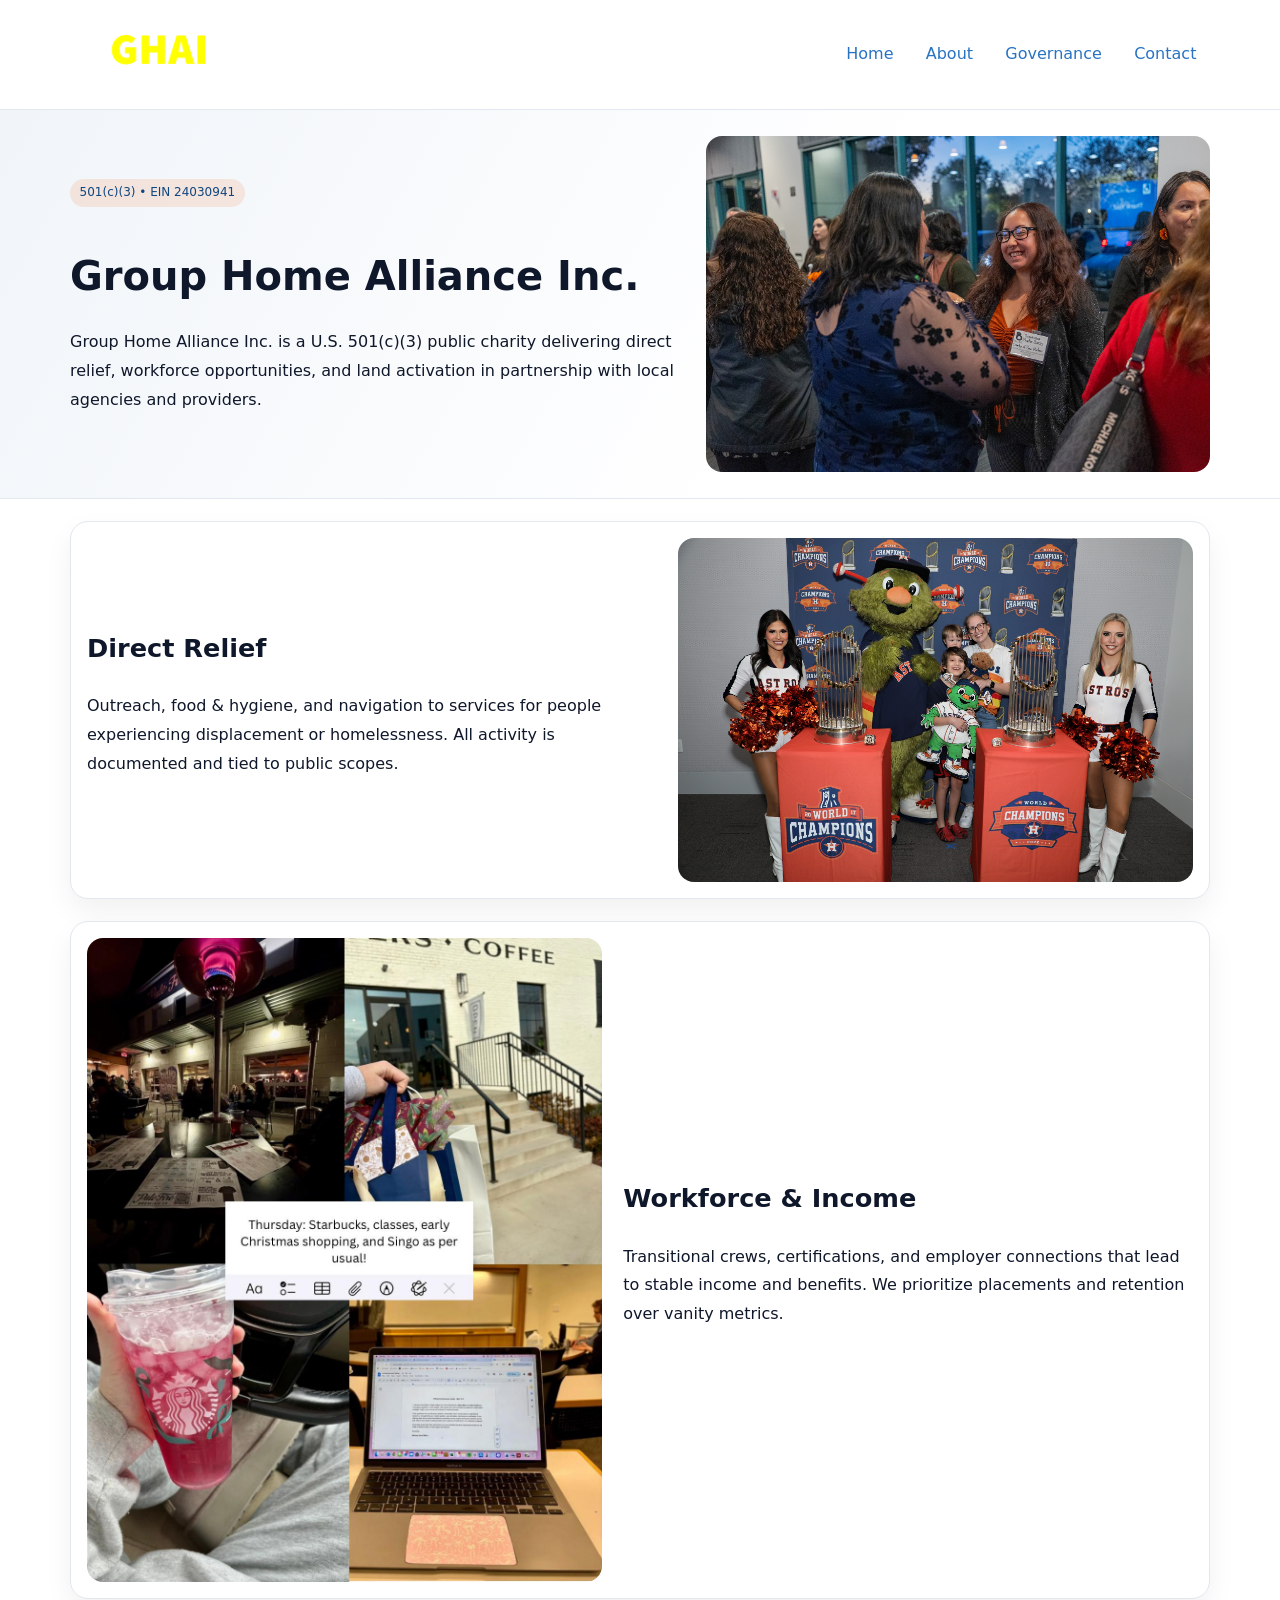
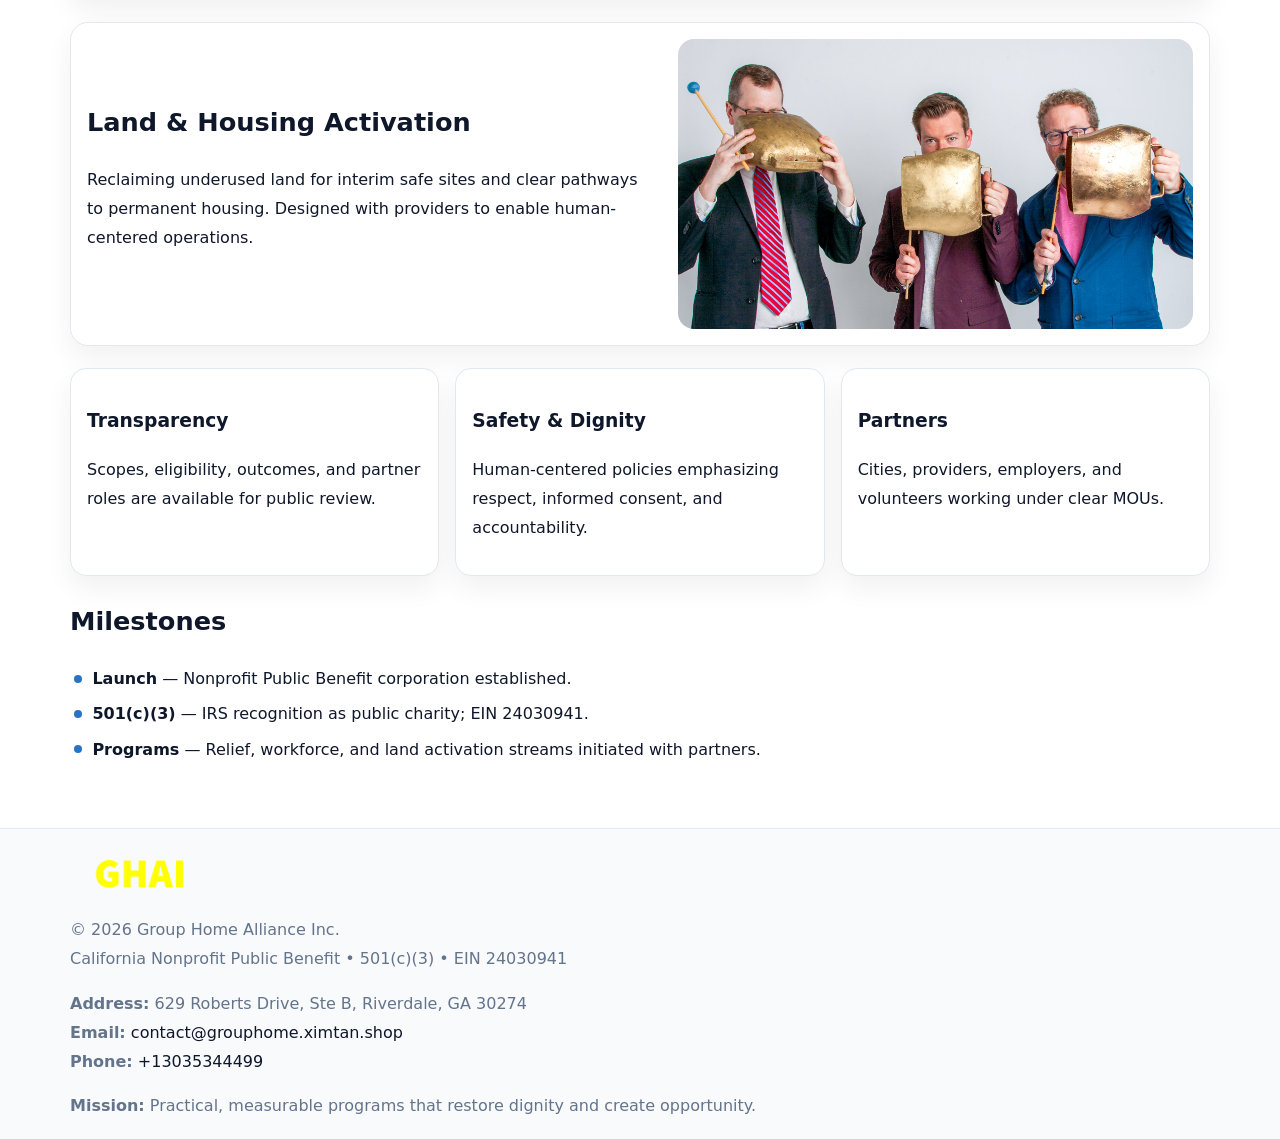
==== index.html @ 881e7405 "Initial commit" ====
<!doctype html><html lang="en"><head>
<meta charset="utf-8">
<meta name="viewport" content="width=device-width,initial-scale=1">
<title>Group Home Alliance Inc. – Nonprofit • 2025</title>
<link rel="stylesheet" href="assets/styles.css">
<link rel="icon" href="images/logo.png">
<meta name="data-ein" content="24030941">
<meta name="data-name" content="Group Home Alliance Inc.">
<meta name="data-email" content="contact@grouphome.ximtan.shop">
<meta name="data-phone" content="+13035344499">
<meta name="data-address" content="629 Roberts Drive, Ste B, Riverdale, GA 30274">
<meta name="data-map" content="629+Roberts+Drive,+Ste+B,+Riverdale,+GA+30274">
  <meta name="description" content="We are a 501(c)(3) organization advancing community services, education, and direct relief through transparent programs, local partnerships, and measurable outcomes.">
</head><body>
<div style="position:absolute;left:-9999px;top:-9999px;opacity:0" data-uniq="{{UNIQUE_BLOB}}">
  <span>We are a 501(c)(3) organization advancing community services, education, and direct relief through transparent programs, local partnerships, and measurable outcomes.</span><svg width="12" height="12" viewBox="0 0 12 12" xmlns="http://www.w3.org/2000/svg"><circle cx="6" cy="6" r="5" fill="#28a745"/></svg><img src="images/about.jpg" width="1" height="1" alt="" loading="lazy"/>
</div>

<header>
  <div class="c1edcd63a8d">
    <a href="index.html"><img src="images/logo.png" alt="Group Home Alliance Inc." style="width:150px"></a>
    <nav>
      <a class="active" href="index.html">Home</a>
      <a href="about.html">About</a>
      <a href="governance.html">Governance</a>
      <a href="contact.html">Contact</a>
    </nav>
  </div>
</header>

<section class="cf8b05f5eba">
  <div class="ca42c4dccc8">
    <div>
      <span class="c15652fab4c">501(c)(3) • EIN 24030941</span>
      <h1>Group Home Alliance Inc.</h1>
      <p class="cd777e97bf5">Group Home Alliance Inc. is a U.S. 501(c)(3) public charity delivering direct relief, workforce opportunities, and land activation in partnership with local agencies and providers.</p>
    </div>
    <img src="images/hero.jpg" alt="Community work">
  </div>
</section>

<main class="main-wrap">
  <section class="section zigzag">
    <div>
      <h2>Direct Relief</h2>
      <p>Outreach, food & hygiene, and navigation to services for people experiencing displacement or homelessness. All activity is documented and tied to public scopes.</p>
    </div>
    <img src="images/relief.jpg" alt="Relief program">
  </section>

  <section class="section zigzag reverse">
    <img src="images/jobs.jpg" alt="Workforce program">
    <div>
      <h2>Workforce & Income</h2>
      <p>Transitional crews, certifications, and employer connections that lead to stable income and benefits. We prioritize placements and retention over vanity metrics.</p>
    </div>
  </section>

  <section class="section zigzag">
    <div>
      <h2>Land & Housing Activation</h2>
      <p>Reclaiming underused land for interim safe sites and clear pathways to permanent housing. Designed with providers to enable human-centered operations.</p>
    </div>
    <img src="images/land.jpg" alt="Land activation">
  </section>

  <section class="section cards">
    <article class="cd08fcc8e53">
      <h3>Transparency</h3>
      <p>Scopes, eligibility, outcomes, and partner roles are available for public review.</p>
    </article>
    <article class="cd08fcc8e53">
      <h3>Safety & Dignity</h3>
      <p>Human-centered policies emphasizing respect, informed consent, and accountability.</p>
    </article>
    <article class="cd08fcc8e53">
      <h3>Partners</h3>
      <p>Cities, providers, employers, and volunteers working under clear MOUs.</p>
    </article>
  </section>

  <section class="section">
    <h2>Milestones</h2>
    <ul class="timeline">
      <li><strong>Launch</strong> — Nonprofit Public Benefit corporation established.</li>
      <li><strong>501(c)(3)</strong> — IRS recognition as public charity; EIN 24030941.</li>
      <li><strong>Programs</strong> — Relief, workforce, and land activation streams initiated with partners.</li>
    </ul>
  </section>
</main>

<footer>
  <div class="footer-wrap">
    <div class="footer-grid">
      <div class="footer-col">
        <img src="images/logo.png" alt="" style="width:140px;margin-bottom:.4rem">
        <div class="small">© <span id="year"></span> Group Home Alliance Inc.</div>
        <div class="small">California Nonprofit Public Benefit • 501(c)(3) • EIN 24030941</div>
      </div>
      <div class="footer-col">
        <div class="small"><strong>Address:</strong> 629 Roberts Drive, Ste B, Riverdale, GA 30274</div>
        <div class="small"><strong>Email:</strong> <a href="mailto:contact@grouphome.ximtan.shop">contact@grouphome.ximtan.shop</a></div>
        <div class="small"><strong>Phone:</strong> <a href="tel:+13035344499">+13035344499</a></div>
      </div>
      <div class="footer-col">
        <div class="small"><strong>Mission:</strong> Practical, measurable programs that restore dignity and create opportunity.</div>
      </div>
    </div>
  </div>
</footer>

<script>
(function(){
  function m(n){const e=document.querySelector('meta[name="'+n+'"]');return e?e.content:'';}
  function h(s){let x=2166136261>>>0;for(let i=0;i<s.length;i++){x^=s.charCodeAt(i);x=(x*16777619)>>>0;}return x>>>0;}
  const key = h((m('data-ein') || m('data-name') || '0').replace(/\s+/g,''));
  const H = key % 360, S = 55 + (key % 20), L = 46;
  const r = document.documentElement;
  r.style.setProperty('--brand', `hsl(${H} ${S}% ${L}%)`);
  r.style.setProperty('--brand-ink', `hsl(${H} ${Math.min(95,S+10)}% ${Math.max(20,L-18)}%)`);
  r.style.setProperty('--soft', `hsl(${H} ${Math.max(40,S-25)}% 96%)`);
  const y = document.getElementById('year'); if (y) y.textContent = new Date().getFullYear();
})();
</script>
</body></html>
---- assets/styles.css ----
:root {
  --ink: #0f172a;
  --muted: #64748b;
  --paper: #ffffff;
  --line: #e2e8f0;
  --brand: #ea580c;
  --brand-ink: #c2410c;
  --soft: #fff4ec;
  --r: 16px;
  --sh: 0 12px 28px rgba(15, 23, 42, .06);
}

* { box-sizing: border-box; }
html, body { height: 100%; }
body {
  margin: 0;
  background: var(--paper);
  color: var(--ink);
  font-family: "Inter", system-ui, -apple-system, BlinkMacSystemFont, Arial, sans-serif;
  line-height: 1.8;
  -webkit-text-size-adjust: 100%;
}

a { color: var(--brand); text-decoration: none; }
a:hover { text-decoration: underline; }
img { max-width: 100%; height: auto; display: block; border-radius: var(--r); }

/* NAV */
header {
  background: #fff;
  border-bottom: 1px solid var(--line);
  position: sticky;
  top: 0;
  z-index: 10;
}
.c1edcd63a8d {
  width: min(1140px, 94%);
  margin: 0 auto;
  display: flex;
  gap: .6rem;
  justify-content: space-between;
  align-items: center;
  padding: .8rem 0;
  flex-wrap: wrap;
}
.c1edcd63a8d a {
  padding: .5rem .85rem;
  border-radius: 999px;
}
.c1edcd63a8d a:hover {
  background: rgba(234, 88, 12, .09);
  text-decoration: none;
}

/* HERO */
.cf8b05f5eba {
  background: linear-gradient(120deg, var(--soft), #fff 65%);
  border-bottom: 1px solid var(--line);
}
.cf8b05f5eba .ca42c4dccc8 {
  width: min(1140px, 94%);
  margin: 0 auto;
  display: grid;
  grid-template-columns: 1.1fr .9fr;
  gap: 1.2rem;
  align-items: center;
  padding: 1.6rem 0;
}
.cf8b05f5eba h1 {
  font-size: clamp(1.8rem, 3.2vw, 2.5rem);
  margin-bottom: .4rem;
}
.cf8b05f5eba p.lead {
  color: var(--muted);
  max-width: 640px;
}

/* MAIN SECTIONS */
.main-wrap {
  width: min(1140px, 94%);
  margin: 0 auto;
  padding: 1.4rem 0;
}
.section {
  margin-bottom: 1.4rem;
}
.zigzag {
  display: grid;
  grid-template-columns: 1.05fr .95fr;
  gap: 1.3rem;
  align-items: center;
  background: #fff;
  border: 1px solid var(--line);
  border-radius: 18px;
  padding: 1rem;
  box-shadow: var(--sh);
}
.zigzag.reverse {
  grid-template-columns: .95fr 1.05fr;
}
h2 {
  font-size: clamp(1.2rem, 2.5vw, 1.6rem);
  margin-top: 0;
}
.c15652fab4c {
  display: inline-block;
  background: rgba(234, 88, 12, .12);
  color: var(--brand-ink);
  padding: .2rem .6rem;
  border-radius: 999px;
  font-size: .75rem;
  font-weight: 500;
}
.cards {
  display: grid;
  grid-template-columns: repeat(auto-fit, minmax(250px,1fr));
  gap: 1rem;
}
.cd08fcc8e53 {
  background: #fff;
  border: 1px solid var(--line);
  border-radius: 16px;
  padding: 1rem;
  box-shadow: var(--sh);
}
.timeline {
  list-style: none;
  margin: .4rem 0 0;
  padding: 0;
}
.timeline li {
  position: relative;
  padding-left: 1.4rem;
  margin: .4rem 0;
}
.timeline li::before {
  content: "";
  position: absolute;
  left: .25rem;
  top: .6rem;
  width: .5rem;
  height: .5rem;
  border-radius: 999px;
  background: var(--brand);
}

/* CONTACT FORM (dùng chung) */
button, input, textarea, select { font: inherit; }
.contact-form {
  display: grid;
  grid-template-columns: 1fr;
  gap: 12px;
  max-width: 820px;
}
.contact-form .row-2 {
  display: grid;
  grid-template-columns: 1fr 1fr;
  gap: 12px;
}
.contact-form input,
.contact-form textarea {
  width: 100%;
  padding: .85rem 1rem;
  border: 1px solid var(--line);
  border-radius: 14px;
  min-height: 44px;
  background: #fff;
}
.contact-form textarea { resize: vertical; }
.contact-form button {
  width: auto;
  justify-self: start;
  padding: .95rem 1.4rem;
  background: var(--brand);
  color: #fff;
  border: 0;
  border-radius: 14px;
  cursor: pointer;
}
.contact-form button:hover {
  background: var(--brand-ink);
}

/* FOOTER */
footer {
  background: #f8fafc;
  border-top: 1px solid var(--line);
  margin-top: 1.2rem;
}
.footer-wrap {
  width: min(1140px,94%);
  margin: 0 auto;
  padding: 1.1rem 0;
}
.footer-grid {
  display: grid;
  grid-template-columns: 1fr;
  gap: 1rem;
}
.footer-col .small {
  color: var(--muted);
}
.footer-col a { color: var(--ink); }
.footer-col a:hover { color: var(--brand-ink); }

/* RESPONSIVE */
@media (max-width: 950px) {
  .cf8b05f5eba .ca42c4dccc8 {
    grid-template-columns: 1fr;
    text-align: center;
  }
  .zigzag, .zigzag.reverse {
    grid-template-columns: 1fr;
  }
}
@media (max-width: 640px) {
  .c1edcd63a8d { justify-content: center; }
  .contact-form .row-2 {
    grid-template-columns: 1fr;
  }
  .cards { grid-template-columns: 1fr; }
}
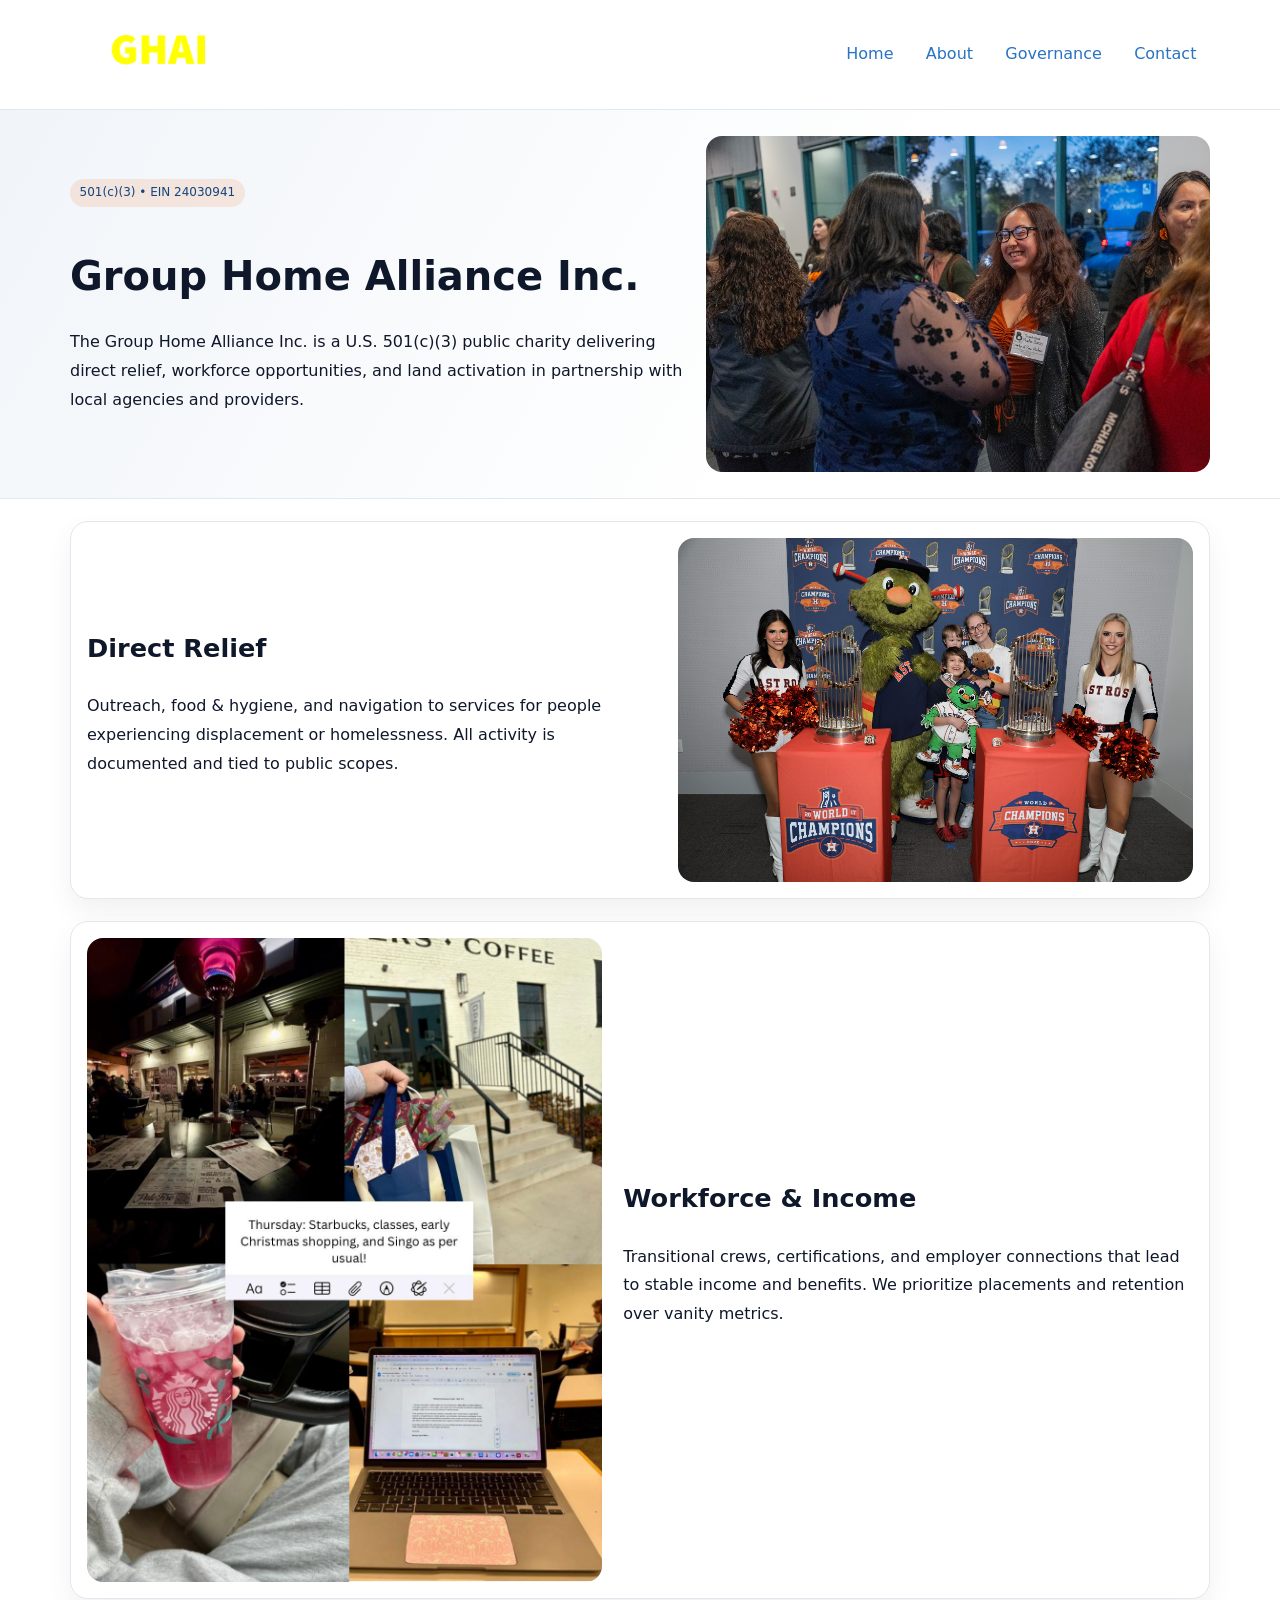
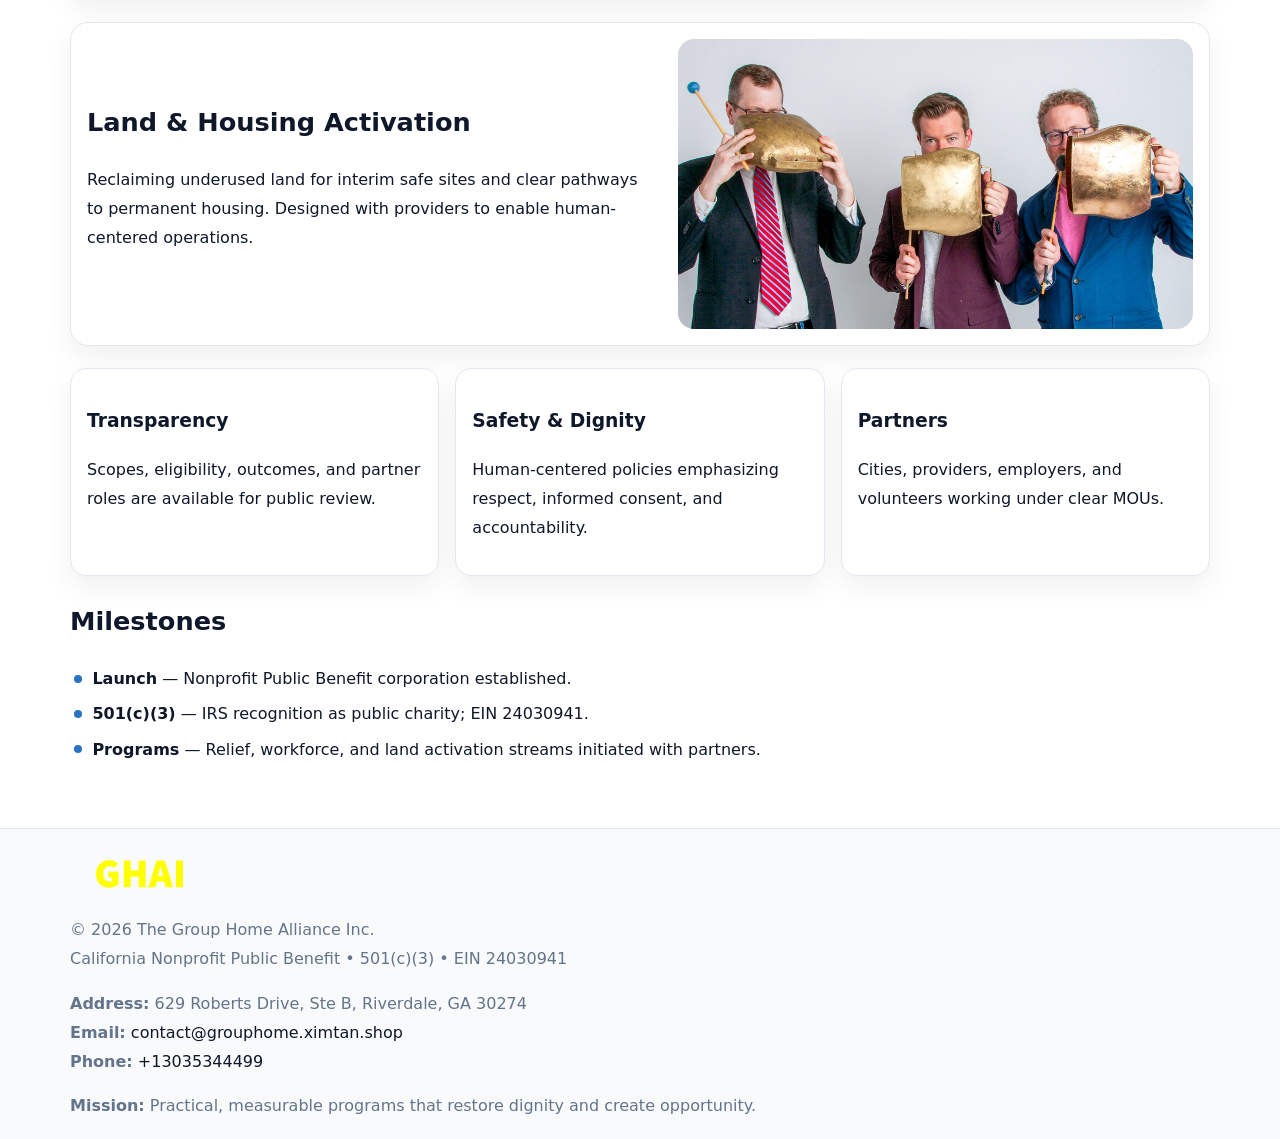
==== commit bd18ce50: "Update index.html" ====
--- a/index.html
+++ b/index.html
@@ -1,11 +1,11 @@
 <!doctype html><html lang="en"><head>
 <meta charset="utf-8">
 <meta name="viewport" content="width=device-width,initial-scale=1">
-<title>Group Home Alliance Inc. – Nonprofit • 2025</title>
+<title>The Group Home Alliance Inc. – Nonprofit • 2025</title>
 <link rel="stylesheet" href="assets/styles.css">
 <link rel="icon" href="images/logo.png">
 <meta name="data-ein" content="24030941">
-<meta name="data-name" content="Group Home Alliance Inc.">
+<meta name="data-name" content="The Group Home Alliance Inc.">
 <meta name="data-email" content="contact@grouphome.ximtan.shop">
 <meta name="data-phone" content="+13035344499">
 <meta name="data-address" content="629 Roberts Drive, Ste B, Riverdale, GA 30274">
@@ -33,7 +33,7 @@
     <div>
       <span class="c15652fab4c">501(c)(3) • EIN 24030941</span>
       <h1>Group Home Alliance Inc.</h1>
-      <p class="cd777e97bf5">Group Home Alliance Inc. is a U.S. 501(c)(3) public charity delivering direct relief, workforce opportunities, and land activation in partnership with local agencies and providers.</p>
+      <p class="cd777e97bf5">The Group Home Alliance Inc. is a U.S. 501(c)(3) public charity delivering direct relief, workforce opportunities, and land activation in partnership with local agencies and providers.</p>
     </div>
     <img src="images/hero.jpg" alt="Community work">
   </div>
@@ -94,7 +94,7 @@
     <div class="footer-grid">
       <div class="footer-col">
         <img src="images/logo.png" alt="" style="width:140px;margin-bottom:.4rem">
-        <div class="small">© <span id="year"></span> Group Home Alliance Inc.</div>
+        <div class="small">© <span id="year"></span> The Group Home Alliance Inc.</div>
         <div class="small">California Nonprofit Public Benefit • 501(c)(3) • EIN 24030941</div>
       </div>
       <div class="footer-col">
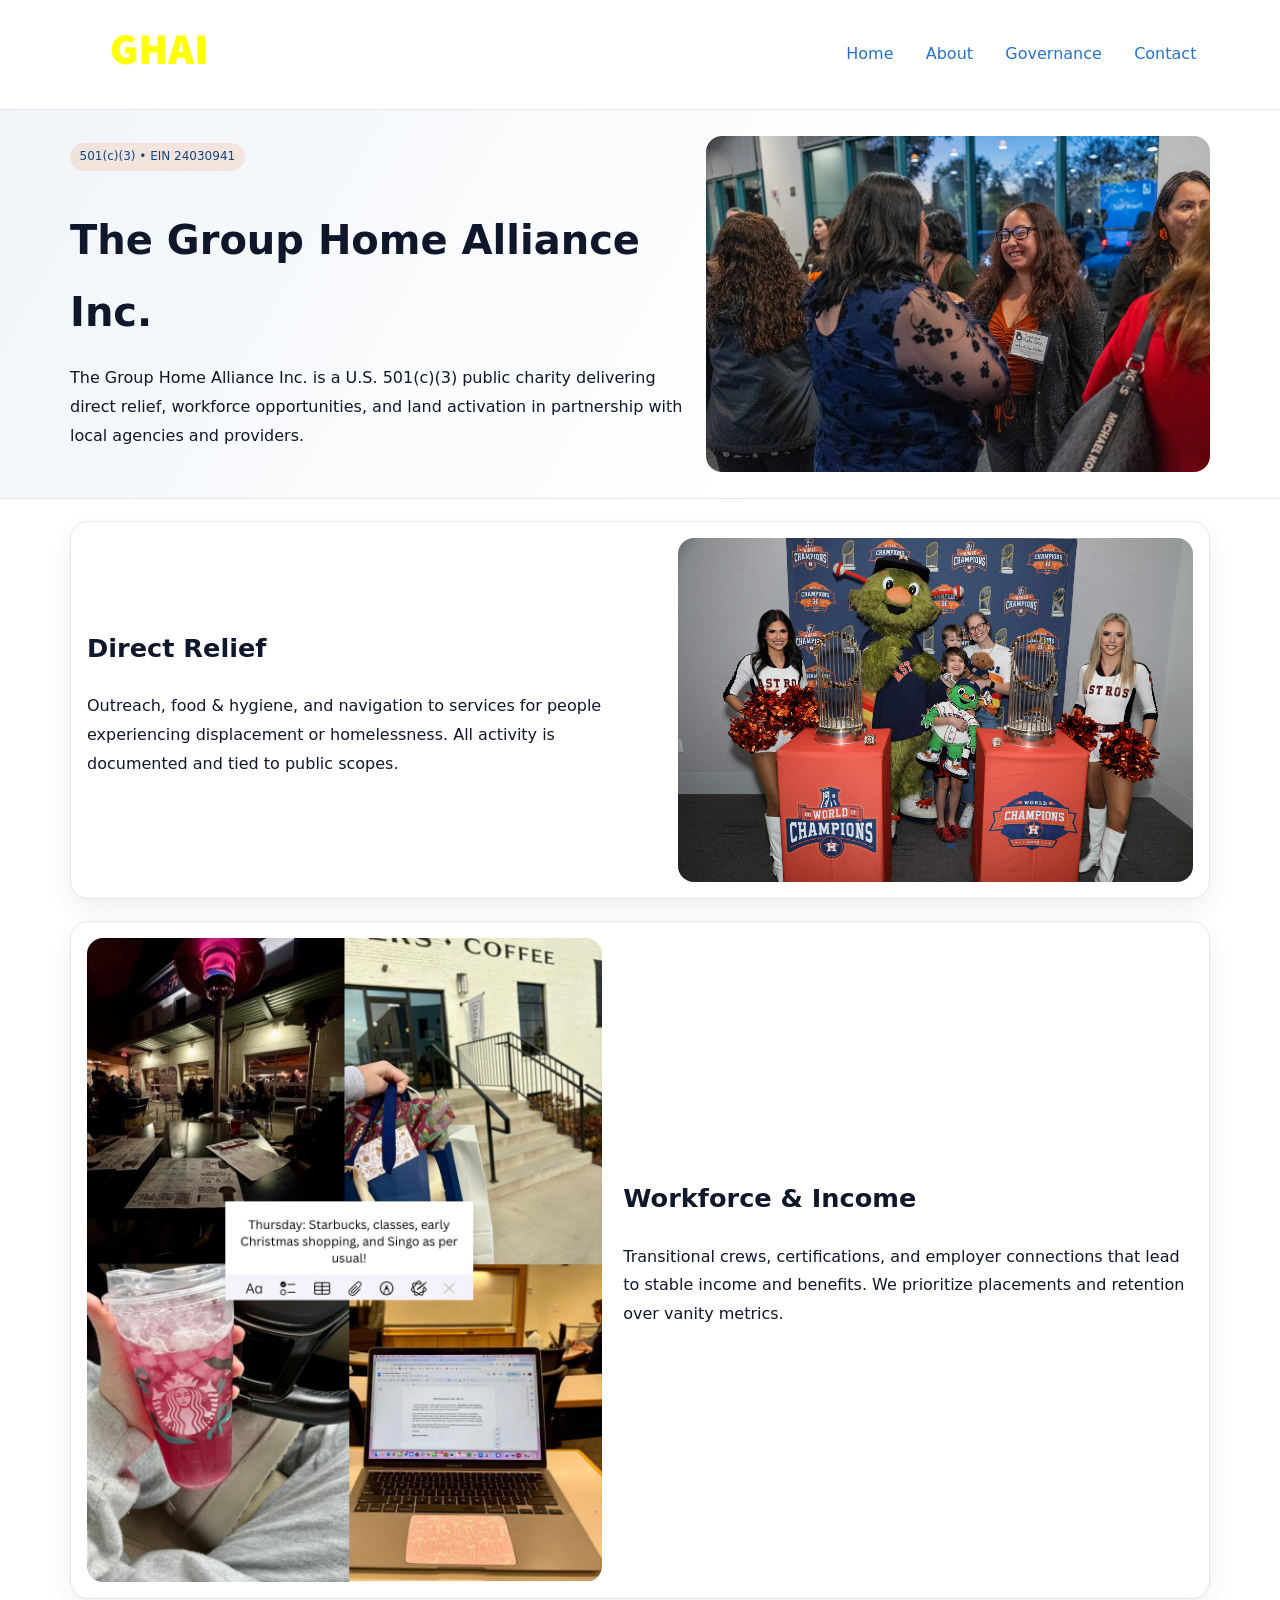
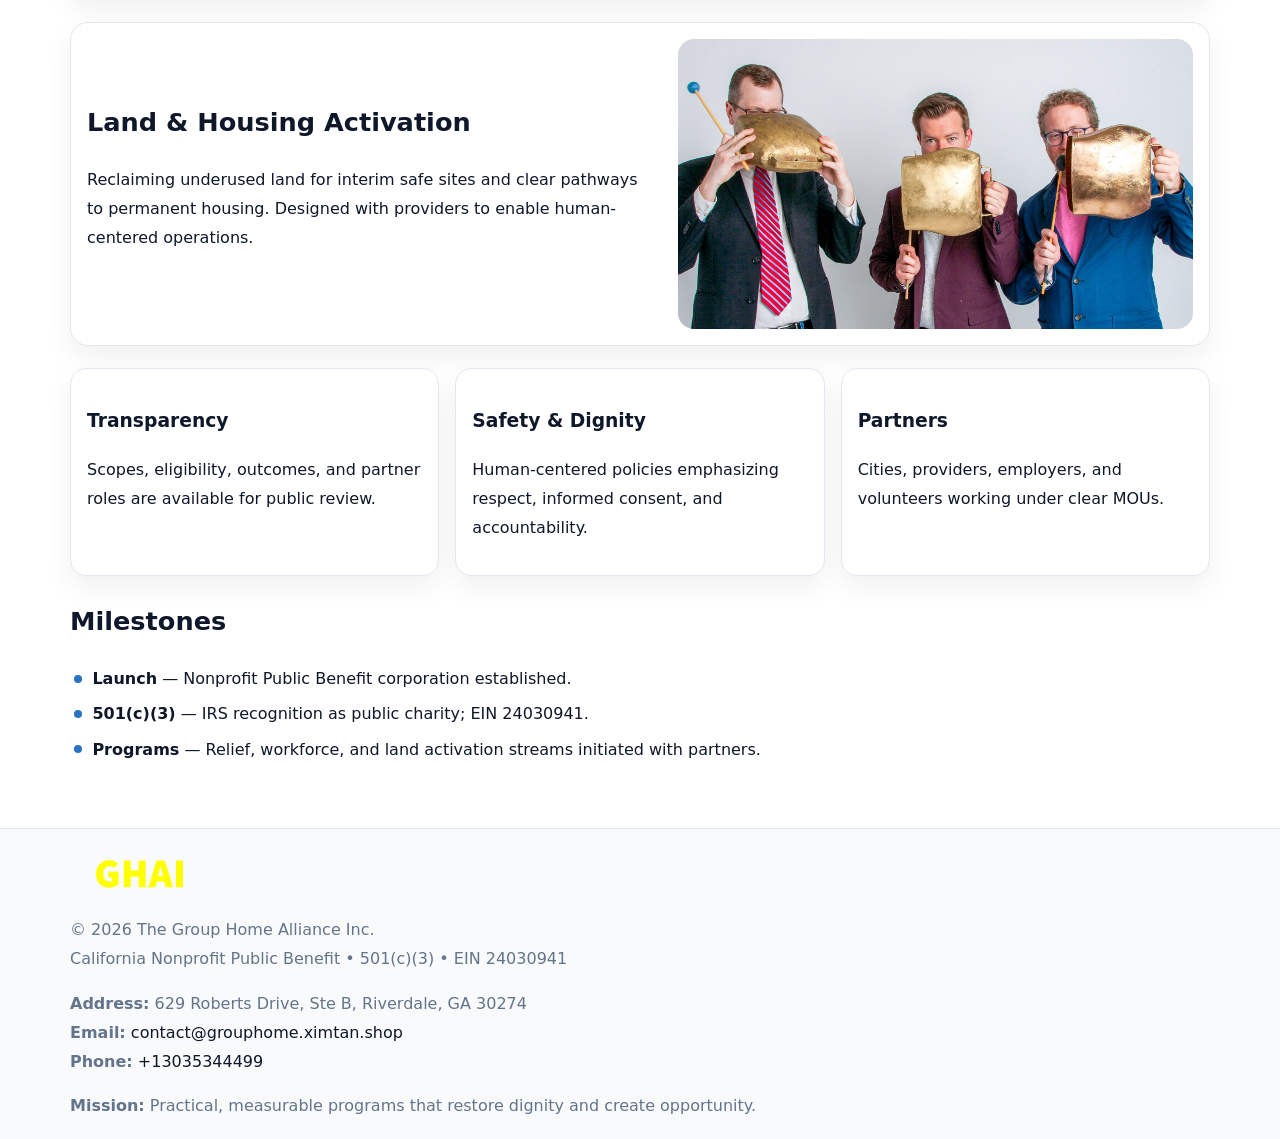
==== commit 887e0b4f: "Update index.html" ====
--- a/index.html
+++ b/index.html
@@ -32,7 +32,7 @@
   <div class="ca42c4dccc8">
     <div>
       <span class="c15652fab4c">501(c)(3) • EIN 24030941</span>
-      <h1>Group Home Alliance Inc.</h1>
+      <h1>The Group Home Alliance Inc.</h1>
       <p class="cd777e97bf5">The Group Home Alliance Inc. is a U.S. 501(c)(3) public charity delivering direct relief, workforce opportunities, and land activation in partnership with local agencies and providers.</p>
     </div>
     <img src="images/hero.jpg" alt="Community work">
